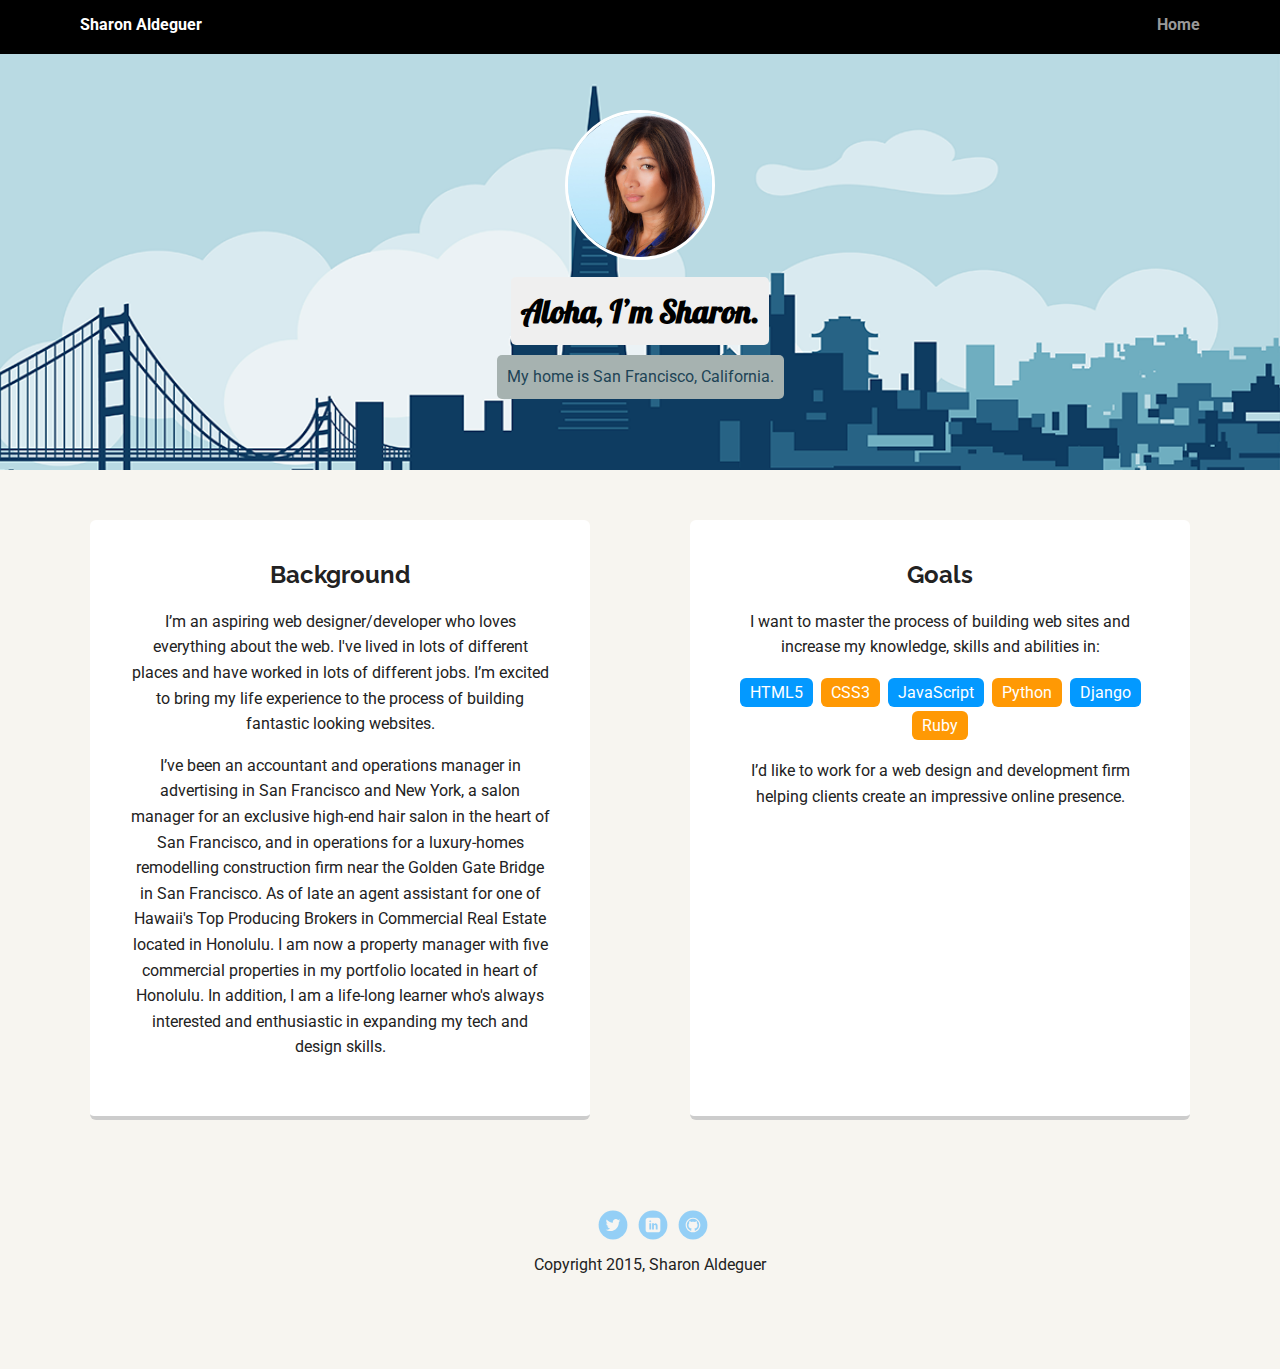
==== index.html @ 5845e110 "first post" ====
<!doctype html>
<html lang="en">
<head>
  <meta charset="utf-8">
  <title>Sharon Aldeguer's Profile</title>
  <meta name="viewport" content="width=device-width, initial-scale=1.0">
  <link rel="stylesheet" href="styles.css">
  <link href='https://fonts.googleapis.com/css?family=Roboto|Raleway|Lobster' rel='stylesheet' type='text/css'></head>
  <body>

    <div class="main-nav">
        <ul class="nav">
          <li class="name">Sharon Aldeguer</li>
          <li><a href="#">Home</a></li>
        </ul>
    </div>

    <header>
      <img src="images/me.jpg" alt="Sharon Aldeguer picture" class="profile-image">
      <h1 class="tag name">Aloha, I’m Sharon.</h1>
      <p class="tag location">My home is San Francisco, California.</p>
    </header>

    <main class="flex">
      <div class="card">
        <h2>Background</h2>
        <p>I’m an aspiring web designer/developer who loves everything about the web. I've lived in lots of different places and have worked in lots of different jobs. I’m excited to bring my life experience to the process of building fantastic looking websites.</p>
        <p>I’ve been an accountant and operations manager in advertising in San Francisco and New York, a salon manager for an exclusive high-end hair salon in the heart of San Francisco, and in operations for a luxury-homes remodelling construction firm near the Golden Gate Bridge in San Francisco. As of late an agent assistant for one of Hawaii's Top Producing Brokers in Commercial Real Estate located in Honolulu. I am now a property manager with five commercial properties in my portfolio located in heart of Honolulu. In addition, I am a life-long learner who's always interested and enthusiastic in expanding my tech and design skills.</p>
      </div> 

      <div class="card">
        <h2>Goals</h2>
        <p>I want to master the process of building web sites and increase my knowledge, skills and abilities in:</p>
        <ul class="skills">
          <li>HTML5</li>
          <li>CSS3</li>
          <li>JavaScript</li>
          <li>Python</li>
          <li>Django</li>
          <li>Ruby</li>
        </ul>
        <p>I’d like to work for a web design and development firm helping clients create an impressive online presence.</p>
      </div> 

    </main>
    <footer>
      <ul>
        <li><a href="https://twitter.com/padawan415" class="social twitter">Twitter</a></li>
        <li><a href="https://linkedin.com/in/sharonaldeguer" class="social linkedin">LinkedIn</a></li>
        <li><a href="http://github.com/sharonaldeguer" class="social github">Github</a></li>
      </ul>
      <p class="copyright">Copyright 2015, Sharon Aldeguer</p>
    </footer>
  </body>
  </html>
---- styles.css ----
/* Global Layout Set-up */
* { 
  box-sizing: border-box;
}
  
body {
  margin: 0;
  padding: 0;
  text-align: center;
  font-family: 'Roboto', sans-serif;
  color: #222;
  background: #f7f5f0;
}

h1 {
	font-family: 'Lobster';
	}
	
h2 {
	font-family: 'Raleway';
	}
	
	
/* Link Styles */

a {
  text-decoration: none;
  color: #999;
}
a:hover {
  color: #6633ff;
}

/* Section Styles */

.main-nav {
  width: 100%;
  background: black;
  min-height: 30px;
  padding: 10px;
  position: fixed;
  text-align: center;
}
.nav {
  display: flex;
  justify-content: space-around;
  font-weight: 700;
  list-style-type: none;
  margin: 0 auto;
  padding: 0;
}

.nav .name {
    display: block;
    margin-right: auto;
    color: white;
}
.nav li {
  padding: 5px 10px 10px 10px;
}
.nav a {
  transition: all .5s;
}
.nav a:hover {
  color: white
}

header {
  text-align: center;
  background: url('images/san-francisco-skyline-1200.png') no-repeat top center ;
  background-size: cover;
  overflow: hidden;
  padding-top: 60px;
}
header {
  line-height: 1.5;
}
header .profile-image {
  margin-top: 50px;
  width: 150px;
  height: 150px;
  border-radius: 50%;
  border: 3px solid white;
  transition: all .5s;
}
header .profile-image:hover {
  transform: scale(1.2) rotate(5deg);
}
.tag {
  background-color: #efefef;
  color: black;
  padding: 10px;
  border-radius: 5px;
  display: table;
  margin: 10px auto;
} 
.location {
  background-color: #A6B2B0;
  color: #1E4456;
}
.card {
  margin: 30px;
  padding: 20px 40px 40px;
  max-width: 500px;
  text-align: center;
  background: #fff;
  border-bottom: 4px solid #ccc;
  border-radius: 6px;
  transition: all .5s;
}
.card:hover {
  border-color: #0399ff;
}

ul.skills {
  padding: 0;
  text-align: center;
}

.skills li {
  border-radius: 6px;
  display: inline-block;
  background: #ff9904;
  color: white;
  padding: 5px 10px;
  margin: 2px;
}

.skills li:nth-child(odd) {
  background: #0399ff;
}

footer {
  width: 100%;
  min-height: 30px;
  padding: 20px 0 40px 20px;
}

footer .copyright {
  top: -8px;
  font-size: .75em;
}

footer ul {
  list-style-type: none;
  margin: 0;
  padding: 0;
}

footer ul li {
  display: inline-block;
}

a.social {
  display: inline-block;
  text-indent: -9999px;
  margin-left: 5px;
  width: 30px;
  height: 30px;
  background-size: 30px 30px;
  opacity: .4;
  transition: all .5s;
}
a.twitter {
  background-image: url(images/twitter.svg);
}
a.linkedin {
  background-image: url(images/linkedin.svg);
}
a.github {
  background-image: url(images/github.svg);
}
a.social:hover {
  opacity: 1;
}
.clearfix {
  clear: both;
}

/* Styles for larger screens */
@media screen and (min-width: 720px) {
  
  .flex {
      display: -ms-flexbox;      /* TWEENER - IE 10 */
      display: flex; 
      max-width: 1200px;
      -ms-flex-pack: distribute;
      justify-content: space-around;
      margin: 0 auto;
  }

  header {
    min-height: 470px;
  }

  .nav {
    max-width: 1200px;
    padding: 0 30px;
  }


  main {
    padding-top: 20px;
  }

  main p {
    line-height: 1.6em;
  }

  footer {
    font-size: 1.3em;
    max-width: 1200px;
    margin: 40px auto;
  }

}
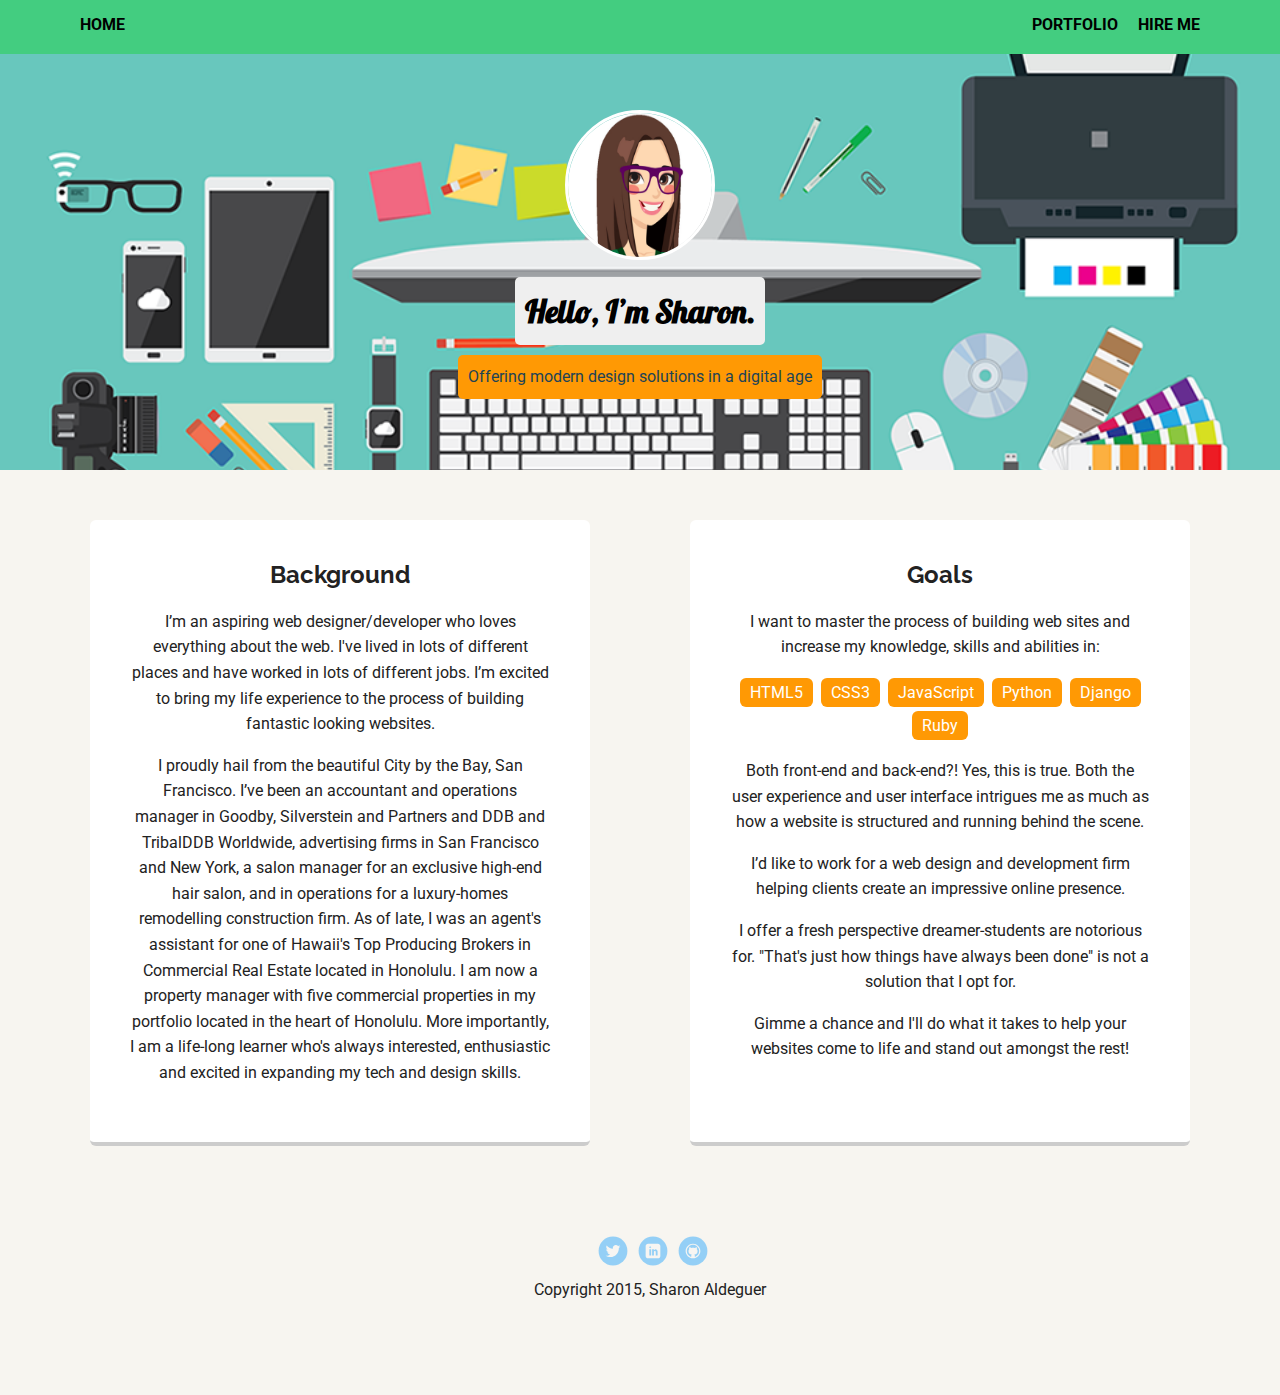
==== commit 13b1a637: "20151219.02" ====
--- a/index.html
+++ b/index.html
@@ -10,22 +10,23 @@
 
     <div class="main-nav">
         <ul class="nav">
-          <li class="name">Sharon Aldeguer</li>
-          <li><a href="#">Home</a></li>
+          <li class="name"><a href="index.html">HOME</a></li>
+          <li><a href="portfolio.html">PORTFOLIO</a></li>
+          <li><a href="contact.html">HIRE ME</a></li>
         </ul>
     </div>
 
-    <header>
-      <img src="images/me.jpg" alt="Sharon Aldeguer picture" class="profile-image">
-      <h1 class="tag name">Aloha, I’m Sharon.</h1>
-      <p class="tag location">My home is San Francisco, California.</p>
+    <header class="main">
+      <img src="images/test3.png" alt="Sharon Aldeguer picture" class="profile-image">
+      <h1 class="tag name">Hello, I’m Sharon.</h1>
+      <p class="tag location">Offering modern design solutions in a digital age</p>
     </header>
 
     <main class="flex">
       <div class="card">
         <h2>Background</h2>
         <p>I’m an aspiring web designer/developer who loves everything about the web. I've lived in lots of different places and have worked in lots of different jobs. I’m excited to bring my life experience to the process of building fantastic looking websites.</p>
-        <p>I’ve been an accountant and operations manager in advertising in San Francisco and New York, a salon manager for an exclusive high-end hair salon in the heart of San Francisco, and in operations for a luxury-homes remodelling construction firm near the Golden Gate Bridge in San Francisco. As of late an agent assistant for one of Hawaii's Top Producing Brokers in Commercial Real Estate located in Honolulu. I am now a property manager with five commercial properties in my portfolio located in heart of Honolulu. In addition, I am a life-long learner who's always interested and enthusiastic in expanding my tech and design skills.</p>
+        <p>I proudly hail from the beautiful City by the Bay, San Francisco. I’ve been an accountant and operations manager in Goodby, Silverstein and Partners and DDB and TribalDDB Worldwide, advertising firms in San Francisco and New York, a salon manager for an exclusive high-end hair salon, and in operations for a luxury-homes remodelling construction firm. As of late, I was an agent's assistant for one of Hawaii's Top Producing Brokers in Commercial Real Estate located in Honolulu. I am now a property manager with five commercial properties in my portfolio located in the heart of Honolulu. More importantly, I am a life-long learner who's always interested, enthusiastic and excited in expanding my tech and design skills.</p>
       </div> 
 
       <div class="card">
@@ -39,7 +40,10 @@
           <li>Django</li>
           <li>Ruby</li>
         </ul>
+        <p>Both front-end and back-end?! Yes, this is true. Both the user experience and user interface intrigues me as much as how a website is structured and running behind the scene. </p>
         <p>I’d like to work for a web design and development firm helping clients create an impressive online presence.</p>
+        <p>I offer a fresh perspective dreamer-students are notorious for. "That's just how things have always been done" is not a solution that I opt for.</p>
+        <p>Gimme a chance and I'll do what it takes to help your websites come to life and stand out amongst the rest!</p>
       </div> 
 
     </main>
--- a/styles.css
+++ b/styles.css
@@ -25,17 +25,17 @@
 
 a {
   text-decoration: none;
-  color: #999;
+  color: black;
 }
 a:hover {
-  color: #6633ff;
+  color: #ff9904;
 }
 
 /* Section Styles */
 
 .main-nav {
   width: 100%;
-  background: black;
+  background: #43cd80;
   min-height: 30px;
   padding: 10px;
   position: fixed;
@@ -62,15 +62,31 @@
   transition: all .5s;
 }
 .nav a:hover {
-  color: white
-}
-
-header {
-  text-align: center;
-  background: url('images/san-francisco-skyline-1200.png') no-repeat top center ;
+  color: black;
+}
+
+.main {
+  text-align: center;
+  background: url('images/workspace.png') no-repeat top center ;
   background-size: cover;
   overflow: hidden;
   padding-top: 60px;
+}
+.portfolio {
+  text-align: center;
+  background-color: #303030 ;
+  background-size: cover;
+  overflow: hidden;
+  padding-top: 60px;
+}
+.contact {
+  text-align: center;
+  background: url('images/coffee.png') no-repeat top center ;
+  background-size: cover;
+  overflow: hidden;
+  padding-top: 60px;
+  width: 100%;
+  height: 50%;
 }
 header {
   line-height: 1.5;
@@ -95,8 +111,12 @@
   margin: 10px auto;
 } 
 .location {
-  background-color: #A6B2B0;
+  background-color: #ff9904;
   color: #1E4456;
+}
+.contact-image {
+	width: 10%;
+
 }
 .card {
   margin: 30px;
@@ -109,7 +129,7 @@
   transition: all .5s;
 }
 .card:hover {
-  border-color: #0399ff;
+  border-color: #47ff63;
 }
 
 ul.skills {
@@ -126,9 +146,9 @@
   margin: 2px;
 }
 
-.skills li:nth-child(odd) {
-  background: #0399ff;
-}
+/*.skills li:nth-child(odd) {
+  background: #;
+}*/
 
 footer {
   width: 100%;
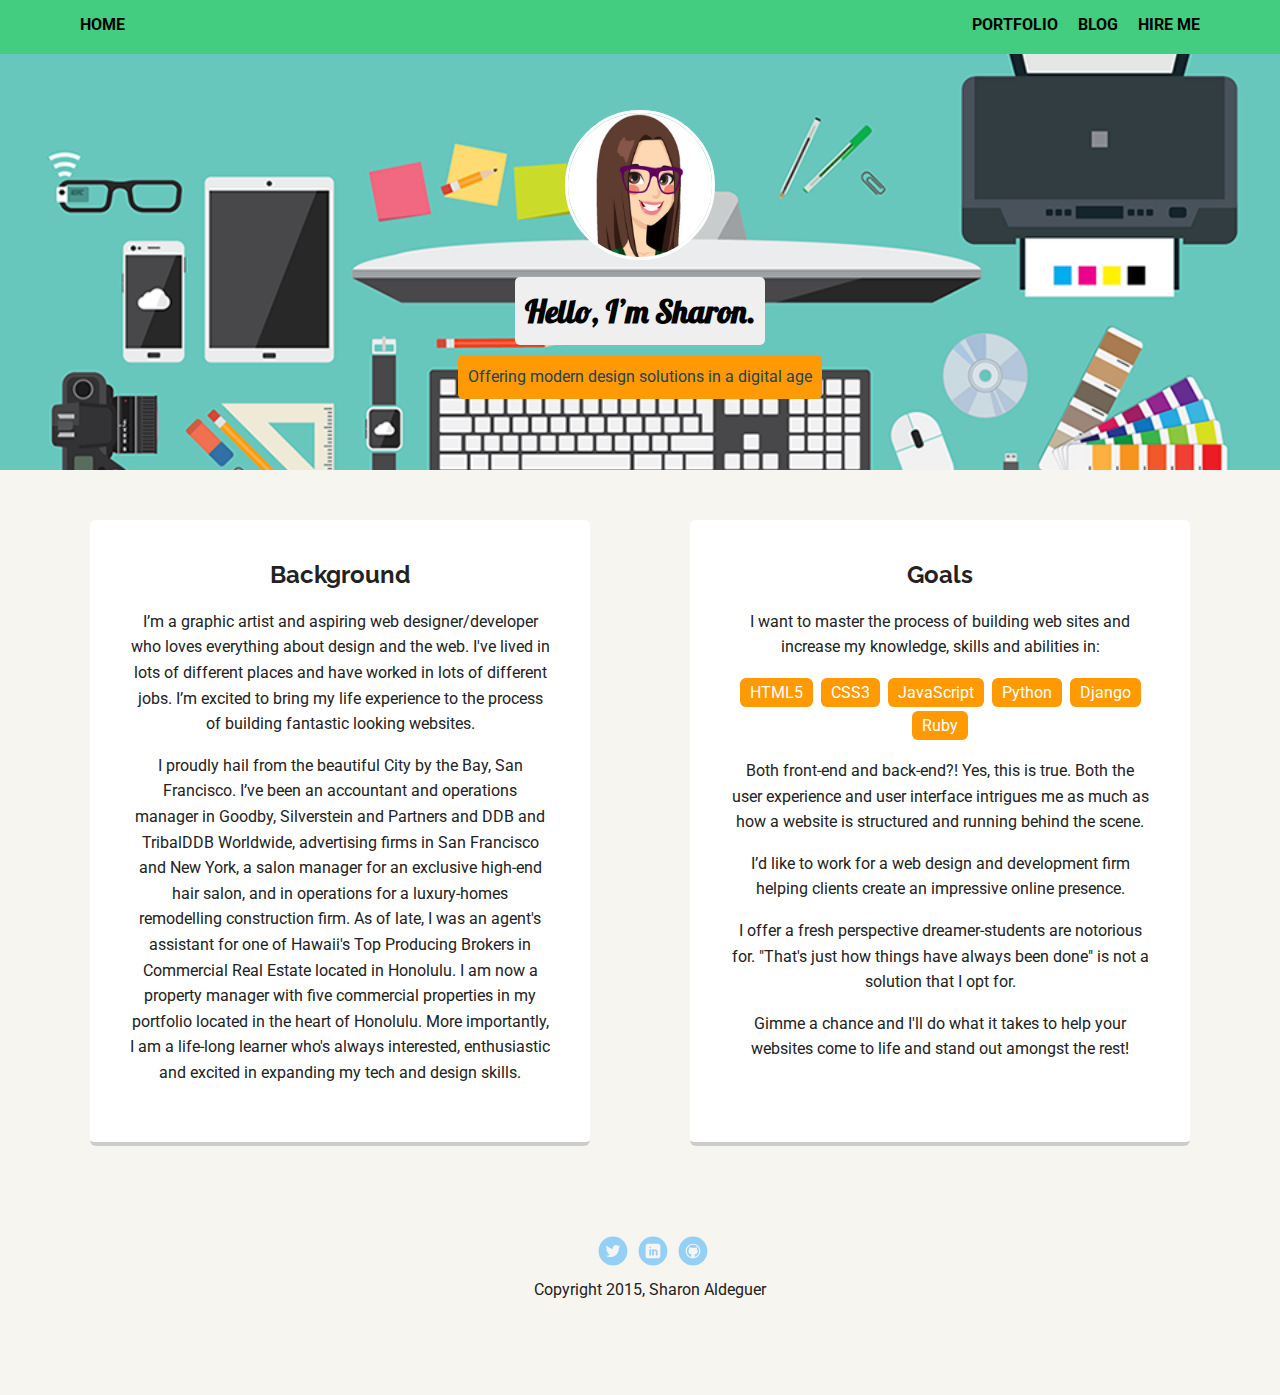
==== commit 67e4c83d: "20151226" ====
--- a/index.html
+++ b/index.html
@@ -1,17 +1,19 @@
 <!doctype html>
 <html lang="en">
 <head>
+  <link href='https://fonts.googleapis.com/css?family=Roboto%7CRaleway%7CLobster' rel='stylesheet' type='text/css'>  
   <meta charset="utf-8">
   <title>Sharon Aldeguer's Profile</title>
   <meta name="viewport" content="width=device-width, initial-scale=1.0">
-  <link rel="stylesheet" href="styles.css">
-  <link href='https://fonts.googleapis.com/css?family=Roboto|Raleway|Lobster' rel='stylesheet' type='text/css'></head>
+  <link rel="stylesheet" href="styles.css" >
+</head>
   <body>
 
     <div class="main-nav">
         <ul class="nav">
           <li class="name"><a href="index.html">HOME</a></li>
           <li><a href="portfolio.html">PORTFOLIO</a></li>
+          <li><a href="blog.html">BLOG</a></li>
           <li><a href="contact.html">HIRE ME</a></li>
         </ul>
     </div>
@@ -25,7 +27,7 @@
     <main class="flex">
       <div class="card">
         <h2>Background</h2>
-        <p>I’m an aspiring web designer/developer who loves everything about the web. I've lived in lots of different places and have worked in lots of different jobs. I’m excited to bring my life experience to the process of building fantastic looking websites.</p>
+        <p>I’m a graphic artist and aspiring web designer/developer who loves everything about design and the web. I've lived in lots of different places and have worked in lots of different jobs. I’m excited to bring my life experience to the process of building fantastic looking websites.</p>
         <p>I proudly hail from the beautiful City by the Bay, San Francisco. I’ve been an accountant and operations manager in Goodby, Silverstein and Partners and DDB and TribalDDB Worldwide, advertising firms in San Francisco and New York, a salon manager for an exclusive high-end hair salon, and in operations for a luxury-homes remodelling construction firm. As of late, I was an agent's assistant for one of Hawaii's Top Producing Brokers in Commercial Real Estate located in Honolulu. I am now a property manager with five commercial properties in my portfolio located in the heart of Honolulu. More importantly, I am a life-long learner who's always interested, enthusiastic and excited in expanding my tech and design skills.</p>
       </div> 
 
--- a/styles.css
+++ b/styles.css
@@ -13,11 +13,11 @@
 }
 
 h1 {
-	font-family: 'Lobster';
+	font-family: 'Lobster', cursive;
 	}
 	
 h2 {
-	font-family: 'Raleway';
+	font-family: 'Raleway', sans-serif;
 	}
 	
 	
@@ -78,6 +78,15 @@
   background-size: cover;
   overflow: hidden;
   padding-top: 60px;
+}
+.blog {
+  text-align: center;
+  background: url('images/blog.png') no-repeat top center ;
+  background-size: cover;
+  overflow: hidden;
+  padding-top: 60px;
+  width: 100%;
+  height: 50%;
 }
 .contact {
   text-align: center;
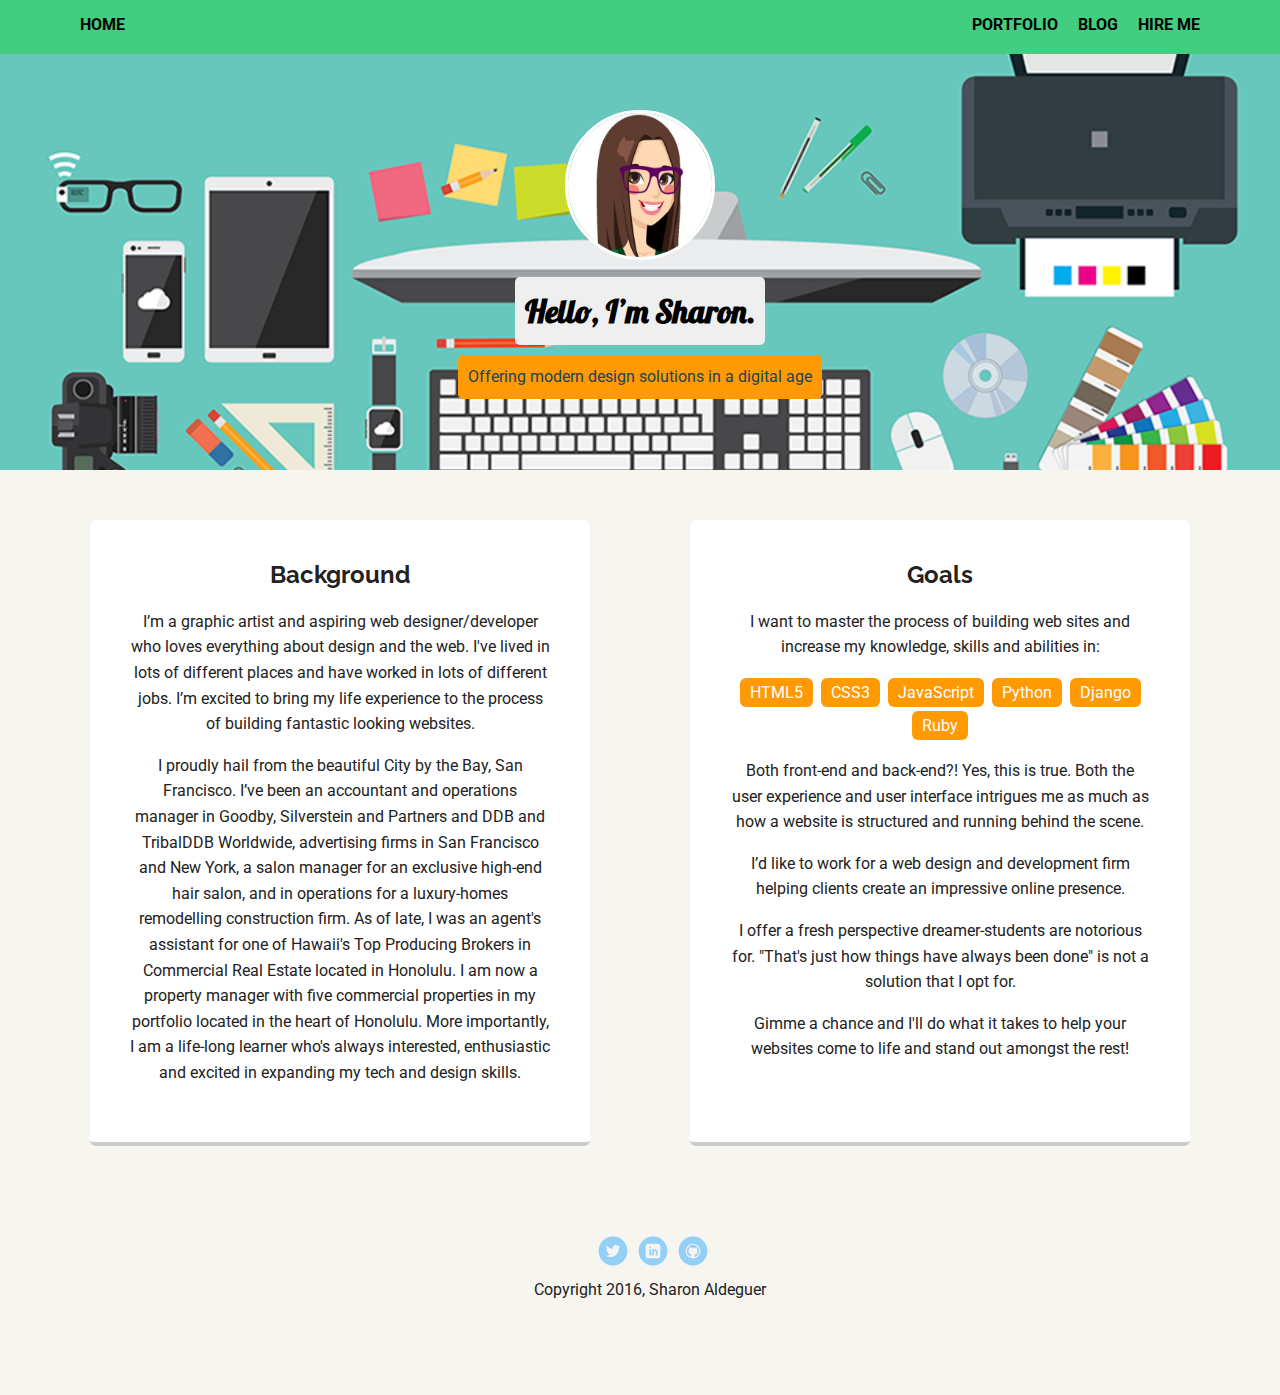
==== commit 9d33e7ea: "profile-image" ====
--- a/index.html
+++ b/index.html
@@ -55,7 +55,7 @@
         <li><a href="https://linkedin.com/in/sharonaldeguer" class="social linkedin">LinkedIn</a></li>
         <li><a href="http://github.com/sharonaldeguer" class="social github">Github</a></li>
       </ul>
-      <p class="copyright">Copyright 2015, Sharon Aldeguer</p>
+      <p class="copyright">Copyright 2016, Sharon Aldeguer</p>
     </footer>
   </body>
   </html>
